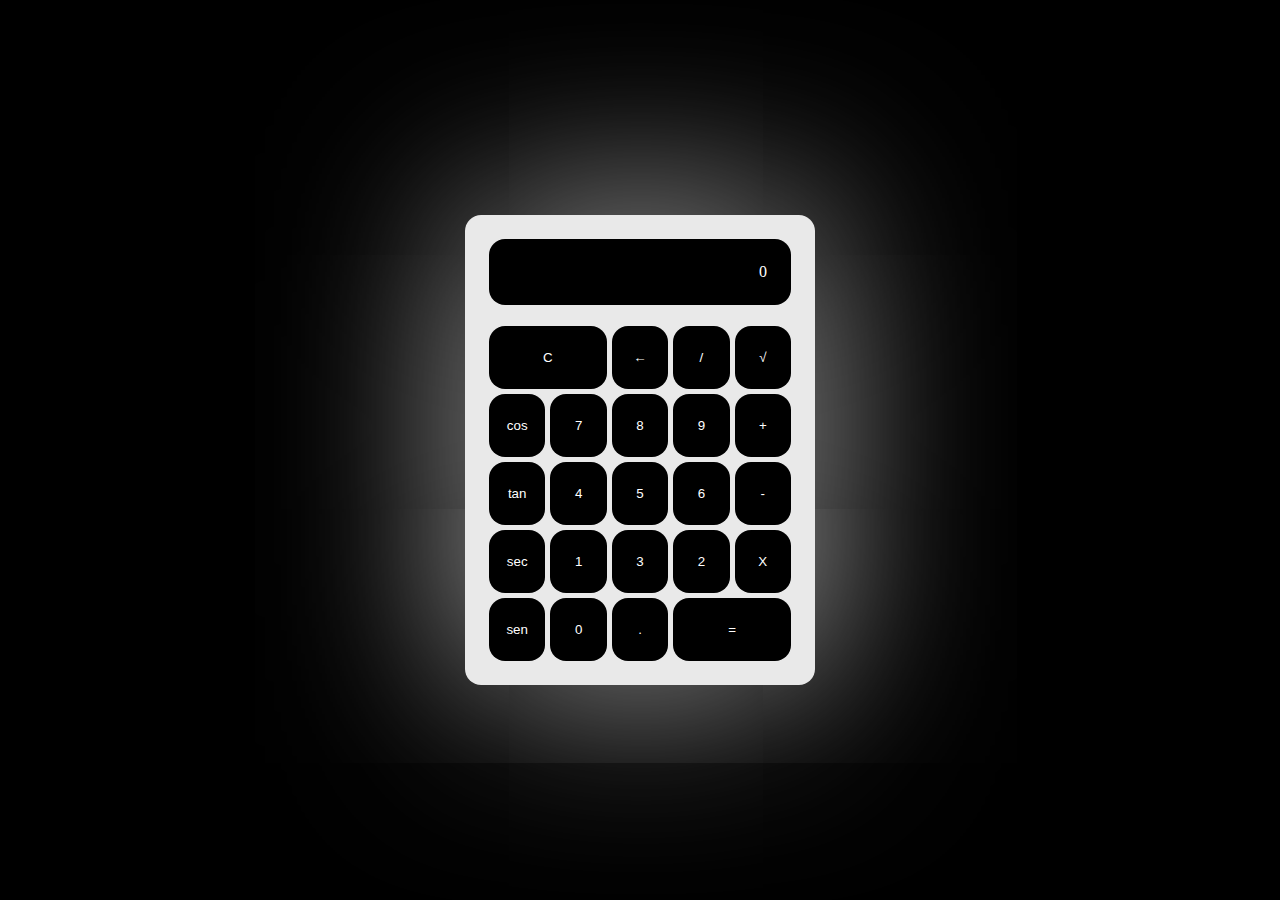
==== index.html @ 79a44f34 "Primer commit" ====
<!DOCTYPE html>
<html lang="es">
<head>
    <meta charset="UTF-8">
    <meta name="viewport" content="width=device-width, initial-scale=1.0">
    <title>Calculadora</title>
    <link rel="stylesheet" href="style.css">
</head>
<body>
    <div class="calculadora">
        <div class="pantalla">0</div>
        <button id="clear" class="btn">C</button>
        <button id="left" class="btn">←</button>
        <button class="btn">/</button>
        <button class="btn">√</button>
        <button id="cos" class="btn">cos</button>
        <button class="btn">7</button>
        <button class="btn">8</button>
        <button class="btn">9</button>
        <button class="btn">+</button>
        <button id="tan" class="btn">tan</button>
        <button class="btn">4</button>
        <button class="btn">5</button>
        <button class="btn">6</button>
        <button class="btn">-</button>
        <button id="sec" class="btn">sec</button>
        <button class="btn">1</button>
        <button class="btn">3</button>
        <button class="btn">2</button>
        <button class="btn">X</button>
        <button id="sen" class="btn">sen</button>
        <button id="cero" class="btn">0</button>
        <button class="btn">.</button>
        <button id="igual" class="btn">=</button>
    </div>
</body>
<script src="index.js"></script>
</html>
---- style.css ----
*{
    margin: 0;
    padding: 0;
    box-sizing: border-box;
}

body{
    min-height: 100vh;
    background-color: rgb(0, 0, 0);
    display: grid;
    place-items: center;
}

.calculadora{
    background-color: rgba(255, 255, 255, 0.912);
    display: grid;
    grid-template-columns: repeat(5, 1fr);
    width: 350px;
    max-width: 100%;
    padding: 1.5rem;
    border-radius: 1rem;
    gap: 5px;
    box-shadow: 1px -1px 194px -2px rgba(255,255,255,0.75);
    -webkit-box-shadow: 1px -1px 194px -2px rgba(255,255,255,0.75);
    -moz-box-shadow: 1px -1px 194px -2px rgba(255,255,255,0.75);
}

.pantalla{
    grid-column: 1 / 6;
    background-color: rgb(0, 0, 0);
    color: white;
    border-radius: .2rem;
    padding: 1.5rem;
    text-align: right;
    margin-bottom: 1rem;
    border-radius: 1rem;
}

#igual{
    grid-column: 4 /6;
}

.btn{
    background-color: rgb(0, 0, 0);
    border: 0;
    color: white;
    padding: 1.5rem 1rem;
    border-radius: 1rem;
}

#clear{
    grid-column: 1 / 3;
}

.btn:hover{
    background-color: rgba(93, 92, 92, 0.912);
}
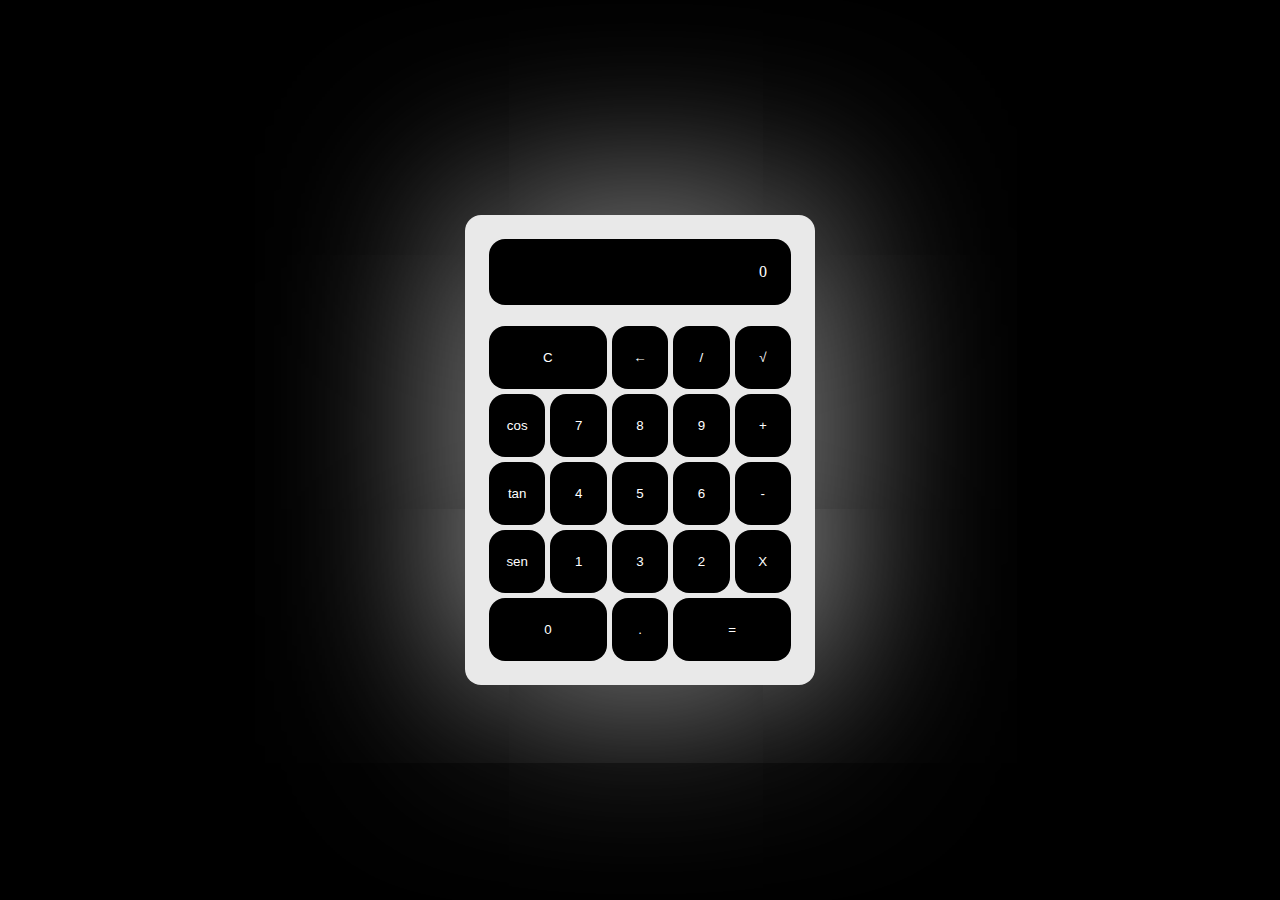
==== commit 28893121: "quitamos el sec" ====
--- a/index.html
+++ b/index.html
@@ -23,14 +23,13 @@
         <button class="btn">5</button>
         <button class="btn">6</button>
         <button class="btn">-</button>
-        <button id="sec" class="btn">sec</button>
+        <button id="sen" class="btn">sen</button>
         <button class="btn">1</button>
         <button class="btn">3</button>
         <button class="btn">2</button>
         <button class="btn">X</button>
-        <button id="sen" class="btn">sen</button>
         <button id="cero" class="btn">0</button>
-        <button class="btn">.</button>
+        <button id="punto" class="btn">.</button>
         <button id="igual" class="btn">=</button>
     </div>
 </body>
--- a/style.css
+++ b/style.css
@@ -48,6 +48,9 @@
     border-radius: 1rem;
 }
 
+#cero{
+    grid-column: 1 / 3;
+}
 #clear{
     grid-column: 1 / 3;
 }
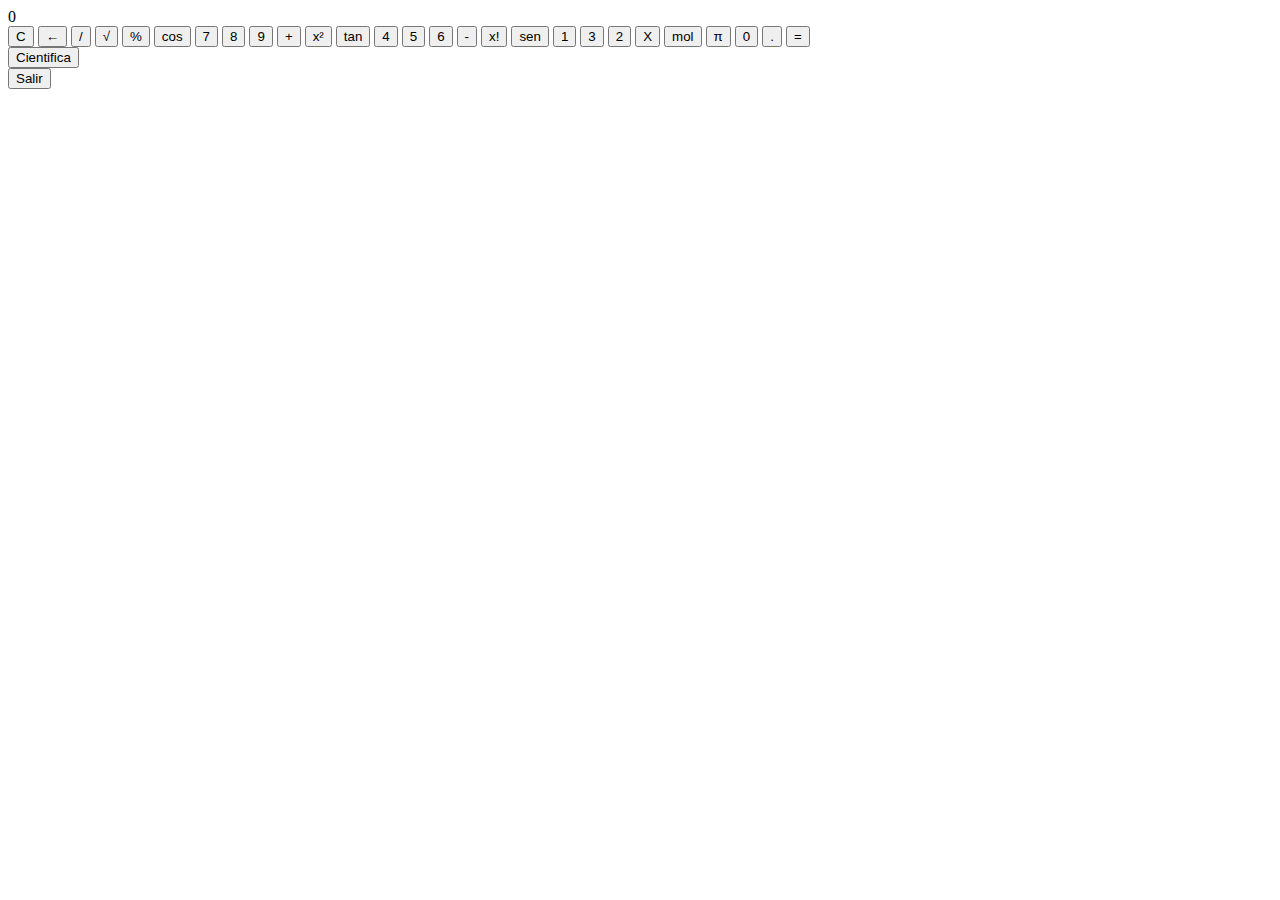
==== commit dc540328: "un cambio de poscion del .html" ====
--- a/index.html
+++ b/index.html
@@ -4,34 +4,50 @@
     <meta charset="UTF-8">
     <meta name="viewport" content="width=device-width, initial-scale=1.0">
     <title>Calculadora</title>
-    <link rel="stylesheet" href="style.css">
+    <link rel="stylesheet" href="./Styles/Calculadora-P.css">
+    <link rel="stylesheet" href="./Styles/Calculadora-C.css">
 </head>
 <body>
-    <div class="calculadora">
-        <div class="pantalla">0</div>
-        <button id="clear" class="btn">C</button>
-        <button id="left" class="btn">←</button>
-        <button class="btn">/</button>
-        <button class="btn">√</button>
-        <button id="cos" class="btn">cos</button>
-        <button class="btn">7</button>
-        <button class="btn">8</button>
-        <button class="btn">9</button>
-        <button class="btn">+</button>
-        <button id="tan" class="btn">tan</button>
-        <button class="btn">4</button>
-        <button class="btn">5</button>
-        <button class="btn">6</button>
-        <button class="btn">-</button>
-        <button id="sen" class="btn">sen</button>
-        <button class="btn">1</button>
-        <button class="btn">3</button>
-        <button class="btn">2</button>
-        <button class="btn">X</button>
-        <button id="cero" class="btn">0</button>
-        <button id="punto" class="btn">.</button>
-        <button id="igual" class="btn">=</button>
+    <div class="cuerpo">
+        <div id="todo" class="calculadora">
+            <div id="screen" class="pantalla">0</div>
+            <button id="clear" class="btn">C</button>
+            <button id="left" class="btn">←</button>
+            <button class="btn">/</button>
+            <button class="btn">√</button>
+            <button id="btn_C" class="btn">%</button>
+            <button id="cos" class="btn">cos</button>
+            <button class="btn">7</button>
+            <button class="btn">8</button>
+            <button class="btn">9</button>
+            <button class="btn">+</button>
+            <button id="btn_C" class="btn">x²</button>
+            <button id="tan" class="btn">tan</button>
+            <button class="btn">4</button>
+            <button class="btn">5</button>
+            <button class="btn">6</button>
+            <button class="btn">-</button>
+            <button id="btn_C" class="btn">x!</button>
+            <button id="sen" class="btn">sen</button>
+            <button class="btn">1</button>
+            <button class="btn">3</button>
+            <button class="btn">2</button>
+            <button class="btn">X</button>
+            <button id="btn_C" class="btn b-mol">mol</button>
+            <button id="btn_C" class="btn">π</button>
+            <button id="cero" class="btn">0</button>
+            <button id="punto" class="btn">.</button>
+            <button id="igual" class="btn">=</button>
+        </div>
+        <!-- boton para cambiar el modo -->
+            <div id="cientific">
+                <button id="B_Cientifica" onclick="MostrarC()">Cientifica</button>
+            </div>
+            <div id="cientific_2">
+                <button id="B_Cientifica2" onclick="OcultarC()">Salir</button>
+            </div>
     </div>
 </body>
-<script src="index.js"></script>
+<script src="src/JavaScript/botons_logic.js"></script>
+<script src="src/JavaScript/Cientific_Body.js"></script>
 </html>